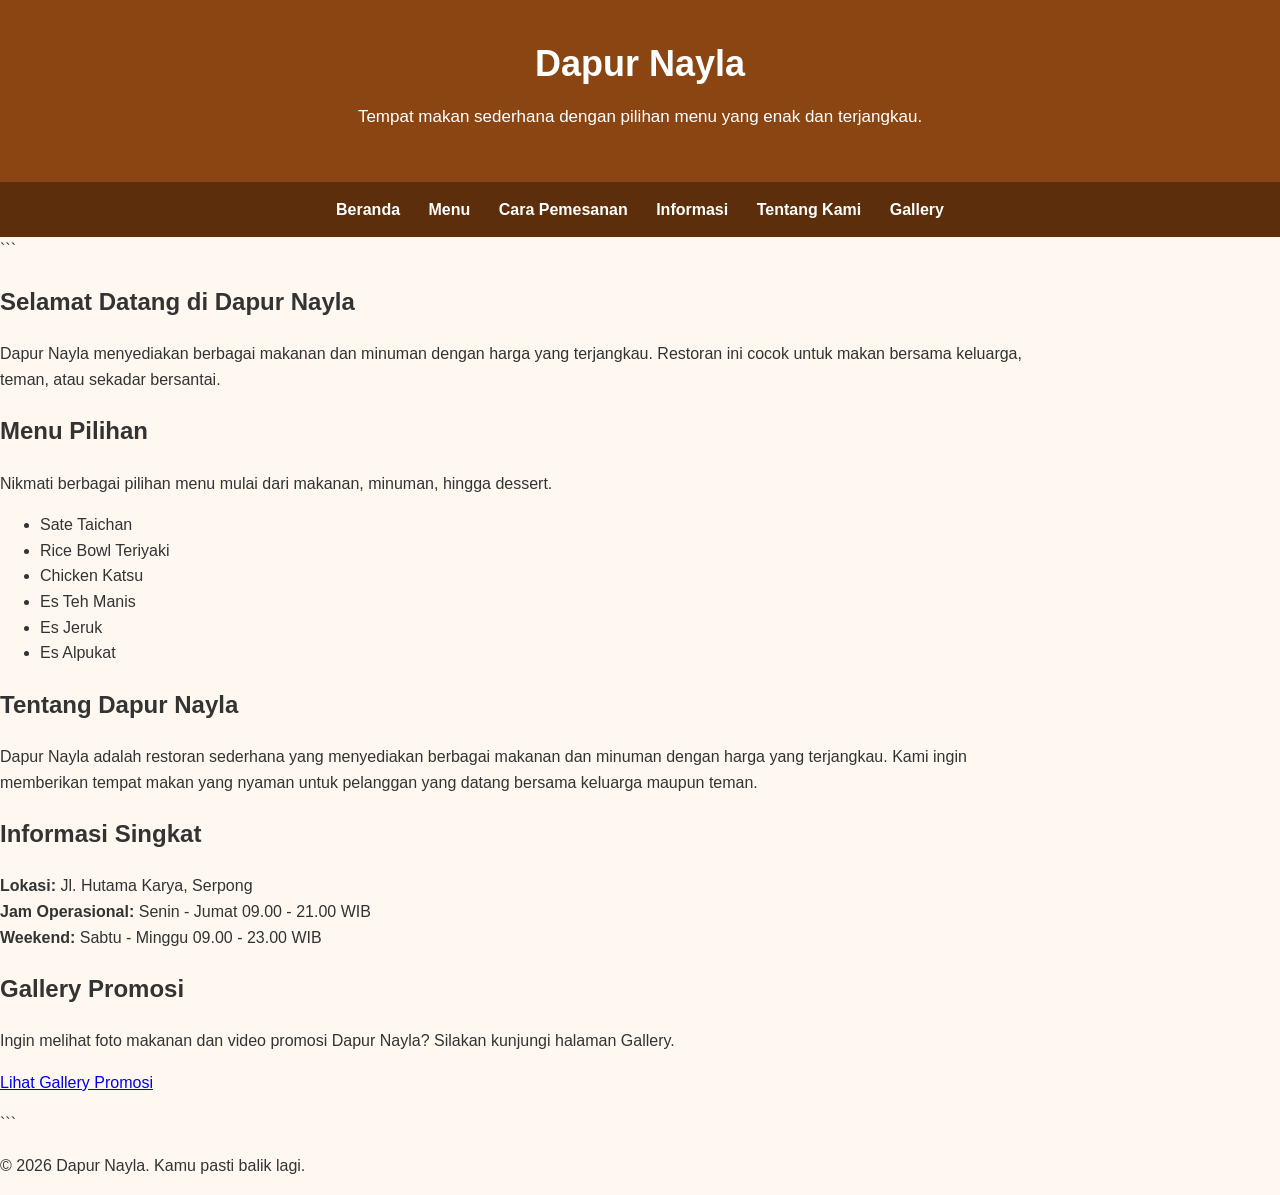
==== index.html @ f2c95277 "Add files via upload" ====
<!DOCTYPE html>

<html>

<head>
    <title>Dapur Nayla - Beranda</title>
    <link rel="stylesheet" href="style.css">
</head>

<body>

<header>
    <h1>Dapur Nayla</h1>
    <p>Tempat makan sederhana dengan pilihan menu yang enak dan terjangkau.</p>
</header>

<nav>
    <a href="dapurnayla.html">Beranda</a>
    <a href="menu.html">Menu</a>
    <a href="pemesanan.html">Cara Pemesanan</a>
    <a href="informasi.html">Informasi</a>
    <a href="tentang.html">Tentang Kami</a>
    <a href="galery.html">Gallery</a>
</nav>

<main>

```
<h2>Selamat Datang di Dapur Nayla</h2>

<p>
    Dapur Nayla menyediakan berbagai makanan dan minuman
    dengan harga yang terjangkau. Restoran ini cocok untuk
    makan bersama keluarga, teman, atau sekadar bersantai.
</p>

<h2>Menu Pilihan</h2>

<p>
    Nikmati berbagai pilihan menu mulai dari makanan,
    minuman, hingga dessert.
</p>

<ul>
    <li>Sate Taichan</li>
    <li>Rice Bowl Teriyaki</li>
    <li>Chicken Katsu</li>
    <li>Es Teh Manis</li>
    <li>Es Jeruk</li>
    <li>Es Alpukat</li>
</ul>

<h2>Tentang Dapur Nayla</h2>

<p>
    Dapur Nayla adalah restoran sederhana yang menyediakan
    berbagai makanan dan minuman dengan harga yang terjangkau.
    Kami ingin memberikan tempat makan yang nyaman untuk
    pelanggan yang datang bersama keluarga maupun teman.
</p>

<h2>Informasi Singkat</h2>

<p>
    <b>Lokasi:</b> Jl. Hutama Karya, Serpong<br>
    <b>Jam Operasional:</b> Senin - Jumat 09.00 - 21.00 WIB<br>
    <b>Weekend:</b> Sabtu - Minggu 09.00 - 23.00 WIB
</p>

<h2>Gallery Promosi</h2>

<p>
    Ingin melihat foto makanan dan video promosi Dapur Nayla?
    Silakan kunjungi halaman Gallery.
</p>

<p>
    <a href="galery.html">Lihat Gallery Promosi</a>
</p>
```

</main>

<footer>
    <p>&copy; 2026 Dapur Nayla. Kamu pasti balik lagi.</p>
</footer>

</body>

</html>
---- style.css ----
/* ================================
STYLE UTAMA DAPUR NAYLA
================================ */

body {
font-family: Arial, sans-serif;
margin: 0;
padding: 0;
background-color: #fff8f0;
color: #333;
line-height: 1.6;
}

/* ================================
HEADER
================================ */

header {
background-color: #8b4513;
color: white;
text-align: center;
padding: 35px 20px;
}

header h1 {
margin: 0;
font-size: 36px;
}

header p {
margin-top: 10px;
font-size: 17px;
}

/* ================================
NAVIGASI
================================ */

nav {
background-color: #5c2e0b;
text-align: center;
padding: 15px 10px;
}

nav a {
color: white;
text-decoration: none;
margin: 0 12px;
font-weight: bold;
display: inline-block;
}

nav a:hover {
color: #ffd9a0;
text-decoration: underline;
}

/* ================================
KONTEN UTAMA
================================ */

main {
width: 80%;
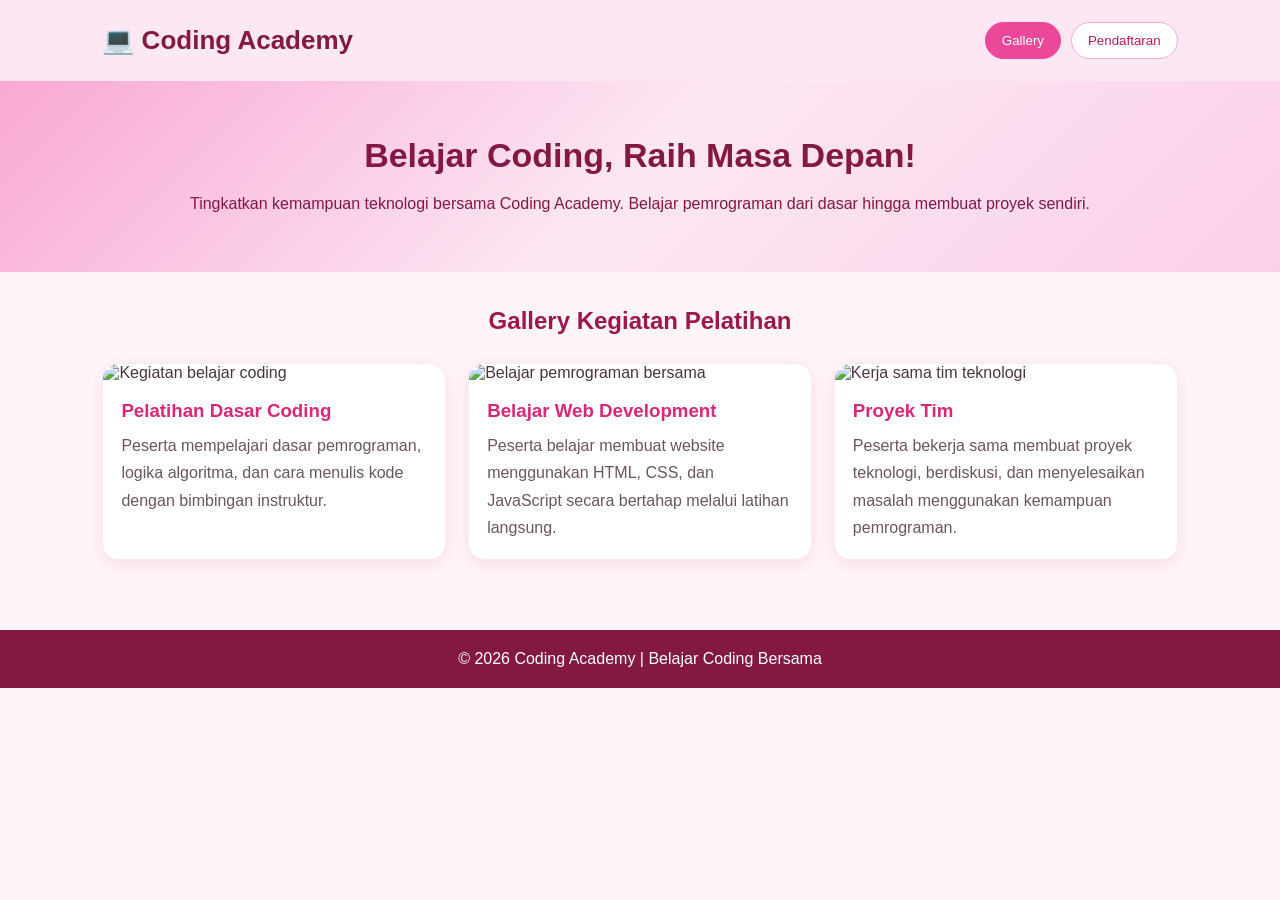
==== commit e9181f90: "Add files via upload" ====
--- a/index.html
+++ b/index.html
@@ -1,90 +1,511 @@
 <!DOCTYPE html>
-
-<html>
-
+<html lang="id">
 <head>
-    <title>Dapur Nayla - Beranda</title>
-    <link rel="stylesheet" href="style.css">
+    <meta charset="UTF-8">
+    <meta name="viewport" content="width=device-width, initial-scale=1.0">
+    <title>Coding Academy</title>
+
+    <style>
+        
+     
+* {
+    margin: 0;
+    padding: 0;
+    box-sizing: border-box;
+    font-family: Arial, sans-serif;
+}
+
+body {
+    background: #fff5f8;
+    color: #4a3540;
+}
+
+header {
+    background: #fce7f3;
+    color: #831843;
+    padding: 22px 8%;
+    display: flex;
+    justify-content: space-between;
+    align-items: center;
+    flex-wrap: wrap;
+    gap: 15px;
+}
+
+header h1 {
+    font-size: 26px;
+}
+
+nav {
+    display: flex;
+    gap: 10px;
+}
+
+nav button {
+    background: white;
+    color: #be185d;
+    border: 1px solid #f9a8d4;
+    padding: 10px 16px;
+    border-radius: 20px;
+    cursor: pointer;
+    transition: 0.3s;
+}
+
+nav button:hover,
+nav button.active {
+    background: #ec4899;
+    color: white;
+    border-color: #ec4899;
+}
+
+.hero {
+    background: linear-gradient(135deg, #f9a8d4, #fce7f3, #fbcfe8);
+    color: #831843;
+    padding: 55px 8%;
+    text-align: center;
+}
+
+.hero h2 {
+    font-size: 34px;
+    margin-bottom: 15px;
+}
+
+.hero p {
+    line-height: 1.7;
+}
+
+main {
+    padding: 35px 8%;
+}
+
+.page {
+    display: none;
+}
+
+.page.active {
+    display: block;
+}
+
+.section-title {
+    text-align: center;
+    margin-bottom: 28px;
+    color: #9d174d;
+}
+
+.gallery {
+    display: grid;
+    grid-template-columns: repeat(auto-fit, minmax(240px, 1fr));
+    gap: 22px;
+}
+
+.card {
+    background: white;
+    border-radius: 16px;
+    overflow: hidden;
+    box-shadow: 0 5px 18px rgba(190, 24, 93, 0.10);
+    border: 1px solid #fce7f3;
+    transition: transform 0.3s, box-shadow 0.3s;
+}
+
+.card:hover {
+    transform: translateY(-5px);
+    box-shadow: 0 9px 22px rgba(190, 24, 93, 0.16);
+}
+
+.card img {
+    width: 100%;
+    height: 190px;
+    object-fit: cover;
+}
+
+.card-content {
+    padding: 18px;
+}
+
+.card-content h3 {
+    color: #db2777;
+    margin-bottom: 10px;
+}
+
+.card-content p {
+    line-height: 1.7;
+    color: #6b5561;
+}
+
+.form-container {
+    max-width: 650px;
+    margin: auto;
+    background: white;
+    padding: 30px;
+    border-radius: 18px;
+    box-shadow: 0 5px 22px rgba(190, 24, 93, 0.10);
+    border: 1px solid #fce7f3;
+}
+
+.form-container h2 {
+    text-align: center;
+    color: #9d174d;
+    margin-bottom: 25px;
+}
+
+.form-group {
+    margin-bottom: 17px;
+}
+
+label {
+    display: block;
+    font-weight: bold;
+    margin-bottom: 8px;
+    color: #831843;
+}
+
+input,
+select,
+textarea {
+    width: 100%;
+    padding: 12px;
+    border: 1px solid #f3c4d9;
+    border-radius: 8px;
+    font-size: 15px;
+    background: #fffafd;
+    color: #4a3540;
+    outline: none;
+    transition: border-color 0.3s, box-shadow 0.3s;
+}
+
+input:focus,
+select:focus,
+textarea:focus {
+    border-color: #ec4899;
+    box-shadow: 0 0 0 3px rgba(236, 72, 153, 0.12);
+}
+
+textarea {
+    resize: vertical;
+    min-height: 90px;
+}
+
+.radio-group {
+    display: flex;
+    gap: 20px;
+}
+
+.radio-group label {
+    font-weight: normal;
+    display: flex;
+    align-items: center;
+    gap: 7px;
+}
+
+.radio-group input {
+    width: auto;
+    accent-color: #db2777;
+}
+
+.btn {
+    width: 100%;
+    padding: 13px;
+    background: #ec4899;
+    color: white;
+    border: none;
+    border-radius: 25px;
+    font-size: 16px;
+    font-weight: bold;
+    cursor: pointer;
+    transition: 0.3s;
+}
+
+.btn:hover {
+    background: #be185d;
+    box-shadow: 0 4px 12px rgba(190, 24, 93, 0.2);
+}
+
+#hasil {
+    display: none;
+    margin-top: 25px;
+    padding: 22px;
+    background: #fff1f7;
+    border: 1px solid #f9a8d4;
+    border-radius: 12px;
+    overflow-wrap: anywhere;
+}
+
+#hasil h3 {
+    color: #be185d;
+    margin-bottom: 15px;
+}
+
+#hasil p {
+    margin: 10px 0;
+    line-height: 1.6;
+}
+
+footer {
+    background: #831843;
+    color: white;
+    text-align: center;
+    padding: 20px;
+    margin-top: 35px;
+}
+
+@media (max-width: 600px) {
+    header {
+        justify-content: center;
+        text-align: center;
+    }
+
+    .hero h2 {
+        font-size: 27px;
+    }
+
+    main {
+        padding: 25px 5%;
+    }
+
+    .form-container {
+        padding: 20px;
+    }
+
+    nav {
+        justify-content: center;
+        flex-wrap: wrap;
+    }
+}
+
+    </style>
 </head>
 
 <body>
 
-<header>
-    <h1>Dapur Nayla</h1>
-    <p>Tempat makan sederhana dengan pilihan menu yang enak dan terjangkau.</p>
-</header>
-
-<nav>
-    <a href="dapurnayla.html">Beranda</a>
-    <a href="menu.html">Menu</a>
-    <a href="pemesanan.html">Cara Pemesanan</a>
-    <a href="informasi.html">Informasi</a>
-    <a href="tentang.html">Tentang Kami</a>
-    <a href="galery.html">Gallery</a>
-</nav>
-
-<main>
-
-```
-<h2>Selamat Datang di Dapur Nayla</h2>
-
-<p>
-    Dapur Nayla menyediakan berbagai makanan dan minuman
-    dengan harga yang terjangkau. Restoran ini cocok untuk
-    makan bersama keluarga, teman, atau sekadar bersantai.
-</p>
-
-<h2>Menu Pilihan</h2>
-
-<p>
-    Nikmati berbagai pilihan menu mulai dari makanan,
-    minuman, hingga dessert.
-</p>
-
-<ul>
-    <li>Sate Taichan</li>
-    <li>Rice Bowl Teriyaki</li>
-    <li>Chicken Katsu</li>
-    <li>Es Teh Manis</li>
-    <li>Es Jeruk</li>
-    <li>Es Alpukat</li>
-</ul>
-
-<h2>Tentang Dapur Nayla</h2>
-
-<p>
-    Dapur Nayla adalah restoran sederhana yang menyediakan
-    berbagai makanan dan minuman dengan harga yang terjangkau.
-    Kami ingin memberikan tempat makan yang nyaman untuk
-    pelanggan yang datang bersama keluarga maupun teman.
-</p>
-
-<h2>Informasi Singkat</h2>
-
-<p>
-    <b>Lokasi:</b> Jl. Hutama Karya, Serpong<br>
-    <b>Jam Operasional:</b> Senin - Jumat 09.00 - 21.00 WIB<br>
-    <b>Weekend:</b> Sabtu - Minggu 09.00 - 23.00 WIB
-</p>
-
-<h2>Gallery Promosi</h2>
-
-<p>
-    Ingin melihat foto makanan dan video promosi Dapur Nayla?
-    Silakan kunjungi halaman Gallery.
-</p>
-
-<p>
-    <a href="galery.html">Lihat Gallery Promosi</a>
-</p>
-```
-
-</main>
-
-<footer>
-    <p>&copy; 2026 Dapur Nayla. Kamu pasti balik lagi.</p>
-</footer>
+    <header>
+        <h1>💻 Coding Academy</h1>
+
+        <nav>
+            <button id="btnGallery" class="active"
+                onclick="pindahHalaman('gallery')">Gallery</button>
+
+            <button id="btnDaftar"
+                onclick="pindahHalaman('pendaftaran')">Pendaftaran</button>
+        </nav>
+    </header>
+
+    <section class="hero">
+        <h2>Belajar Coding, Raih Masa Depan!</h2>
+        <p>
+            Tingkatkan kemampuan teknologi bersama Coding Academy.
+            Belajar pemrograman dari dasar hingga membuat proyek sendiri.
+        </p>
+    </section>
+
+    <main>
+
+        <!-- TAMPILAN GALLERY -->
+        <section id="gallery" class="page active">
+            <h2 class="section-title">Gallery Kegiatan Pelatihan</h2>
+
+            <div class="gallery">
+
+                <div class="card">
+                    <img
+                        src="https://images.unsplash.com/photo-1516321318423-f06f85e504b3?auto=format&fit=crop&w=800&q=80"
+                        alt="Kegiatan belajar coding">
+                    <div class="card-content">
+                        <h3>Pelatihan Dasar Coding</h3>
+                        <p>
+                            Peserta mempelajari dasar pemrograman,
+                            logika algoritma, dan cara menulis kode
+                            dengan bimbingan instruktur.
+                        </p>
+                    </div>
+                </div>
+
+                <div class="card">
+                    <img
+                        src="https://images.unsplash.com/photo-1498050108023-c5249f4df085"
+                        alt="Belajar pemrograman bersama">
+                    <div class="card-content">
+                        <h3>Belajar Web Development</h3>
+                        <p>
+                            Peserta belajar membuat website menggunakan
+                            HTML, CSS, dan JavaScript secara bertahap
+                            melalui latihan langsung.
+                        </p>
+                    </div>
+                </div>
+
+                <div class="card">
+                    <img
+                        src="https://images.unsplash.com/photo-1519389950473-47ba0277781c?auto=format&fit=crop&w=800&q=80"
+                        alt="Kerja sama tim teknologi">
+                    <div class="card-content">
+                        <h3>Proyek Tim</h3>
+                        <p>
+                            Peserta bekerja sama membuat proyek teknologi,
+                            berdiskusi, dan menyelesaikan masalah
+                            menggunakan kemampuan pemrograman.
+                        </p>
+                    </div>
+                </div>
+
+            </div>
+        </section>
+
+        <!-- TAMPILAN PENDAFTARAN -->
+        <section id="pendaftaran" class="page">
+            <div class="form-container">
+
+                <h2>Formulir Pendaftaran</h2>
+
+                <form id="formDaftar">
+
+                    <div class="form-group">
+                        <label for="nik">NIK</label>
+                        <input type="text" id="nik" name="nik"
+                            inputmode="numeric" pattern="[0-9]{16}"
+                            maxlength="16" minlength="16"
+                            placeholder="Masukkan 16 digit NIK" required>
+                    </div>
+
+                    <div class="form-group">
+                        <label for="nama">Nama Lengkap</label>
+                        <input type="text" id="nama" name="nama"
+                            placeholder="Masukkan nama lengkap" required>
+                    </div>
+
+                    <div class="form-group">
+                        <label>Jenis Kelamin</label>
+                        <div class="radio-group">
+                            <label>
+                                <input type="radio" name="jk"
+                                    value="Laki-laki" required>
+                                Laki-laki
+                            </label>
+
+                            <label>
+                                <input type="radio" name="jk"
+                                    value="Perempuan">
+                                Perempuan
+                            </label>
+                        </div>
+                    </div>
+
+                    <div class="form-group">
+                        <label for="hp">Nomor HP</label>
+                        <input type="tel" id="hp" name="hp"
+                            inputmode="numeric" pattern="[0-9+ -]{8,16}"
+                            placeholder="Contoh: 081234567890" required>
+                    </div>
+
+                    <div class="form-group">
+                        <label for="alamat">Alamat</label>
+                        <textarea id="alamat" name="alamat"
+                            placeholder="Masukkan alamat lengkap"
+                            required></textarea>
+                    </div>
+
+                    <div class="form-group">
+                        <label for="bahasa">
+                            Bahasa Pemrograman yang Diminati
+                        </label>
+
+                        <select id="bahasa" name="bahasa" required>
+                            <option value="">-- Pilih Bahasa --</option>
+                            <option value="Python">Python</option>
+                            <option value="Java">Java</option>
+                            <option value="JavaScript">JavaScript</option>
+                            <option value="PHP">PHP</option>
+                            <option value="C++">C++</option>
+                        </select>
+                    </div>
+
+                    <button type="submit" class="btn">
+                        Simpan Pendaftaran
+                    </button>
+
+                </form>
+
+                <!-- HASIL PENDAFTARAN -->
+                <div id="hasil">
+                    <h3>Data Pendaftaran Berhasil Disimpan!</h3>
+                    <div id="detailHasil"></div>
+                </div>
+
+            </div>
+        </section>
+
+    </main>
+
+    <footer>
+        <p>&copy; 2026 Coding Academy | Belajar Coding Bersama</p>
+    </footer>
+
+    <script>
+        function pindahHalaman(halaman) {
+            document.querySelectorAll('.page').forEach(function (page) {
+                page.classList.remove('active');
+            });
+
+            document.getElementById(halaman).classList.add('active');
+
+            document.getElementById('btnGallery')
+                .classList.toggle('active', halaman === 'gallery');
+
+            document.getElementById('btnDaftar')
+                .classList.toggle('active', halaman === 'pendaftaran');
+
+            window.scrollTo({ top: 0, behavior: 'smooth' });
+        }
+
+        document.getElementById('formDaftar')
+            .addEventListener('submit', function (event) {
+
+            event.preventDefault();
+
+            const yakin = confirm(
+                'Apakah Anda sudah yakin untuk menyimpan?'
+            );
+
+            if (yakin) {
+                const nik = document.getElementById('nik').value;
+                const nama = document.getElementById('nama').value;
+                const jk = document.querySelector(
+                    'input[name="jk"]:checked'
+                ).value;
+                const hp = document.getElementById('hp').value;
+                const alamat = document.getElementById('alamat').value;
+                const bahasa = document.getElementById('bahasa').value;
+
+                const data = [
+                    ['NIK', nik],
+                    ['Nama Lengkap', nama],
+                    ['Jenis Kelamin', jk],
+                    ['Nomor HP', hp],
+                    ['Alamat', alamat],
+                    ['Bahasa Pemrograman', bahasa]
+                ];
+
+                const detail = document.getElementById('detailHasil');
+                detail.replaceChildren();
+
+                data.forEach(function (item) {
+                    const p = document.createElement('p');
+                    const label = document.createElement('strong');
+
+                    label.textContent = item[0] + ': ';
+                    p.appendChild(label);
+                    p.appendChild(document.createTextNode(item[1]));
+                    detail.appendChild(p);
+                });
+
+                document.getElementById('hasil').style.display = 'block';
+
+                document.getElementById('hasil')
+                    .scrollIntoView({ behavior: 'smooth' });
+
+            } else {
+                alert('Penyimpanan dibatalkan.');
+            }
+        });
+    </script>
 
 </body>
-
 </html>
